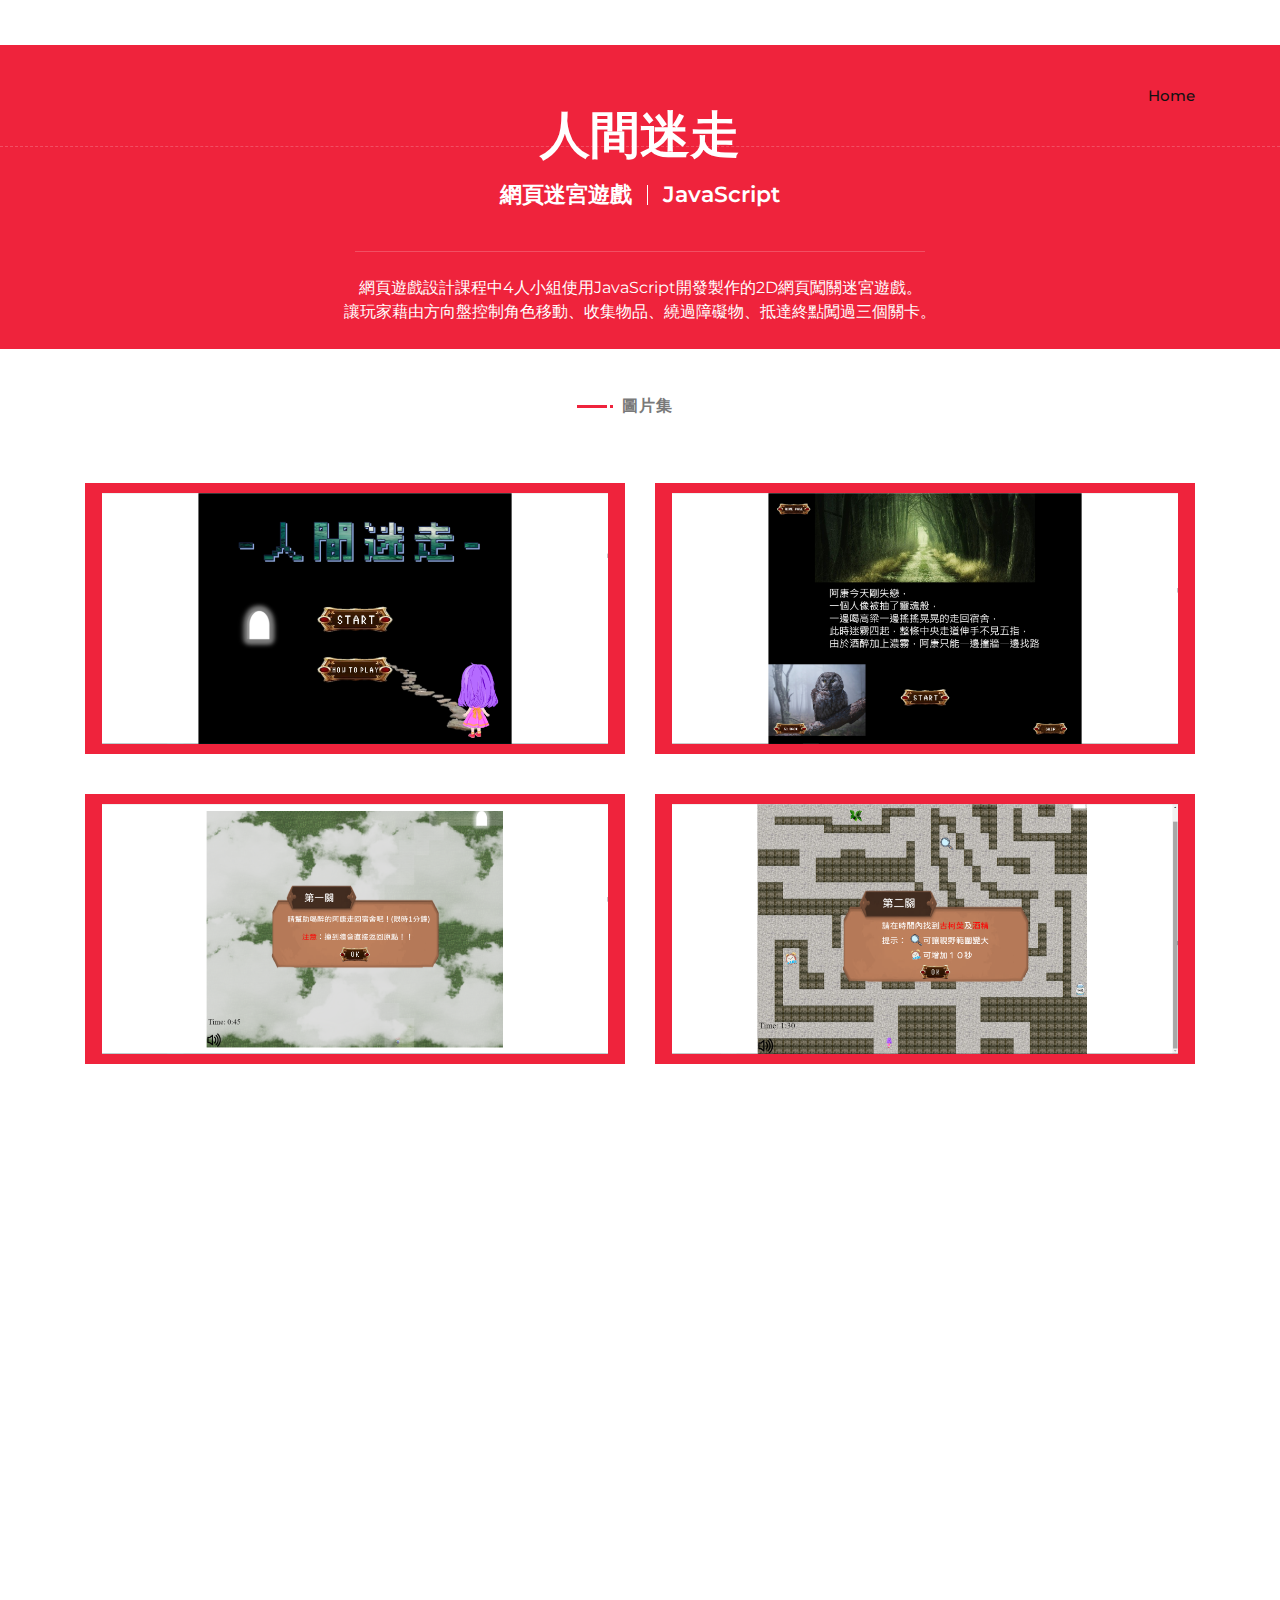
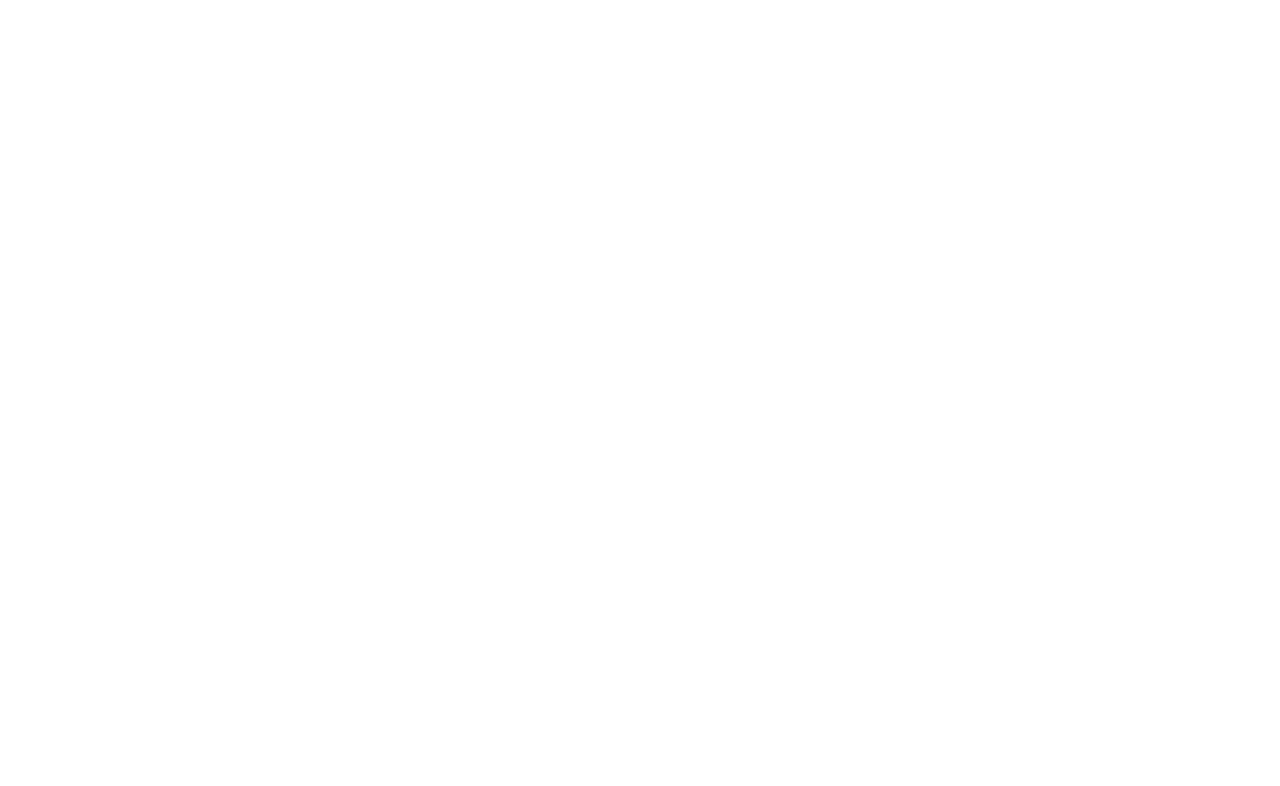
==== gameIntro.html @ 21969b81 "copy files to folder commit message" ====
<!DOCTYPE html>
<html lang="en">
    <head>
        <meta charset="utf-8">
        <title>KevinChengWebsite</title>
        <meta content="width=device-width, initial-scale=1.0" name="viewport">
        <meta content="Free Website Template" name="keywords">
        <meta content="Free Website Template" name="description">

        <!-- Favicon -->
        <link href="img/favicon.ico" rel="icon">

        <!-- Google Font -->
        <link href="https://fonts.googleapis.com/css2?family=Montserrat:wght@300;400;500;600;700&display=swap" rel="stylesheet">

        <!-- CSS Libraries -->
        <link href="https://stackpath.bootstrapcdn.com/bootstrap/4.4.1/css/bootstrap.min.css" rel="stylesheet">
        <link href="https://cdnjs.cloudflare.com/ajax/libs/font-awesome/5.10.0/css/all.min.css" rel="stylesheet">
        <link href="lib/animate/animate.min.css" rel="stylesheet">
        <link href="lib/owlcarousel/assets/owl.carousel.min.css" rel="stylesheet">
        <link href="lib/lightbox/css/lightbox.min.css" rel="stylesheet">

        <!-- Template Stylesheet -->
        <link href="css/style.css" rel="stylesheet">
    </head>

    <body data-spy="scroll" data-target=".navbar" data-offset="51">

        <div class="navbar navbar-expand-lg bg-light navbar-light">
            <div class="container-fluid">
                <!-- <a href="index.html" class="navbar-brand">DevFolio</a> -->
                <button type="button" class="navbar-toggler" data-toggle="collapse" data-target="#navbarCollapse">
                    <span class="navbar-toggler-icon"></span>
                </button>

                <div class="collapse navbar-collapse justify-content-between" id="navbarCollapse">
                    <div class="navbar-nav ml-auto">
                        <a href="index.html" class="nav-item nav-link active">Home</a>
                    </div>
                </div>
            </div>
        </div>

        <!-- -------------------------------------------------------------------------------------- -->
        <div class="footer wow fadeIn" data-wow-delay="0.3s">
            <div class="container-fluid">
                <div class="container">
                    <div class="footer-info">
                        <h2>人間迷走</h2>
                        <div class="footer-menu">
                            <p>網頁迷宮遊戲</p>
                            <p>JavaScript</p>
                        </div>
                        
                    </div>
                </div>
                <div class="container copyright">
                    <p>網頁遊戲設計課程中4人小組使用JavaScript開發製作的2D網頁闖關迷宮遊戲。<br>
                        讓玩家藉由方向盤控制角色移動、收集物品、繞過障礙物、抵達終點闖過三個關卡。</p>
                </div>
            </div>
        </div>

        <div class="blog" id="blog">
            <div class="container">
                <div class="section-header text-center wow zoomIn" data-wow-delay="0.1s">
                    <p>圖片集</p>
                    <!-- <h2>圖片集</h2> -->
                </div>
                <div class="row">
                    <div class="col-lg-6">
                        <div class="blog-item wow fadeInUp" data-wow-delay="0.1s">
                            <div class="blog-img">
                                <!-- <img src="img/maze.png" alt="Blog"> -->
                                <a class="btn" href="img/mazeimg (12).png" data-lightbox="portfolio"><img src="img/mazeimg (12).png" alt="maze"></a> 
                            </div>
                        </div>
                    </div>
                    <div class="col-lg-6">
                        <div class="blog-item wow fadeInUp" data-wow-delay="0.3s">
                            <div class="blog-img">
                                <!-- <img src="img/game (3).png" alt="Blog"> -->
                                <a class="btn" href="img/mazeimg (4).png" data-lightbox="portfolio"><img src="img/mazeimg (4).png" alt="maze"></a> 
                            </div>
                        </div>
                    </div>
                    <div class="col-lg-6">
                        <div class="blog-item wow fadeInUp" data-wow-delay="0.3s">
                            <div class="blog-img">
                                <a class="btn" href="img/mazeimg (9).png" data-lightbox="portfolio"><img src="img/mazeimg (9).png" alt="maze"></a> 
                            </div>
                        </div>
                    </div>
                    <div class="col-lg-6">
                        <div class="blog-item wow fadeInUp" data-wow-delay="0.3s">
                            <div class="blog-img">
                                <a class="btn" href="img/mazeimg (5).png" data-lightbox="portfolio"><img src="img/mazeimg (5).png" alt="maze"></a> 
                            </div>
                        </div>
                    </div>
                    <div class="col-lg-6">
                        <div class="blog-item wow fadeInUp" data-wow-delay="0.3s">
                            <div class="blog-img">
                                <a class="btn" href="img/mazeimg (7).png" data-lightbox="portfolio"><img src="img/mazeimg (7).png" alt="maze"></a> 
                            </div>
                        </div>
                    </div>
                    <div class="col-lg-6">
                        <div class="blog-item wow fadeInUp" data-wow-delay="0.3s">
                            <div class="blog-img">
                                <a class="btn" href="img/mazeimg (1).png" data-lightbox="portfolio"><img src="img/mazeimg (1).png" alt="maze"></a> 
                            </div>
                        </div>
                    </div>
                    <div class="col-lg-6">
                        <div class="blog-item wow fadeInUp" data-wow-delay="0.3s">
                            <div class="blog-img">
                                <a class="btn" href="img/mazeimg (6).png" data-lightbox="portfolio"><img src="img/mazeimg (6).png" alt="maze"></a> 
                            </div>
                        </div>
                    </div>
                    <div class="col-lg-6">
                        <div class="blog-item wow fadeInUp" data-wow-delay="0.3s">
                            <div class="blog-img">
                                <a class="btn" href="img/mazeimg (3).png" data-lightbox="portfolio"><img src="img/mazeimg (3).png" alt="maze"></a> 
                            </div>
                        </div>
                    </div>
                    <div class="col-lg-6">
                        <div class="blog-item wow fadeInUp" data-wow-delay="0.3s">
                            <div class="blog-img">
                                <a class="btn" href="img/mazeimg (10).png" data-lightbox="portfolio"><img src="img/mazeimg (10).png" alt="maze"></a> 
                            </div>
                        </div>
                    </div>
                    <div class="col-lg-6">
                        <div class="blog-item wow fadeInUp" data-wow-delay="0.3s">
                            <div class="blog-img">
                                <a class="btn" href="img/mazeimg (11).png" data-lightbox="portfolio"><img src="img/mazeimg (11).png" alt="maze"></a> 
                            </div>
                        </div>
                    </div>
                    <div class="col-lg-6">
                        <div class="blog-item wow fadeInUp" data-wow-delay="0.3s">
                            <div class="blog-img">
                                <a class="btn" href="img/mazeimg (2).png" data-lightbox="portfolio"><img src="img/mazeimg (2).png" alt="maze"></a> 
                            </div>
                        </div>
                    </div>
                    <div class="col-lg-6">
                        <div class="blog-item wow fadeInUp" data-wow-delay="0.3s">
                            <div class="blog-img">
                                <a class="btn" href="img/mazeimg (8).png" data-lightbox="portfolio"><img src="img/mazeimg (8).png" alt="maze"></a> 
                            </div>
                        </div>
                    </div>
                </div>
            </div>
        </div>

        <!-- -------------------------------------------------------------------------------------- -->

        <!-- Back to top button -->
        <a href="#" class="btn back-to-top"><i class="fa fa-chevron-up"></i></a>
        
        
        <!-- Pre Loader -->
        <div id="loader" class="show">
            <div class="loader"></div>
        </div>

        
        <!-- JavaScript Libraries -->
        <script src="https://code.jquery.com/jquery-3.4.1.min.js"></script>
        <script src="https://stackpath.bootstrapcdn.com/bootstrap/4.4.1/js/bootstrap.bundle.min.js"></script>
        <script src="lib/easing/easing.min.js"></script>
        <script src="lib/wow/wow.min.js"></script>
        <script src="lib/waypoints/waypoints.min.js"></script>
        <script src="lib/typed/typed.min.js"></script>
        <script src="lib/owlcarousel/owl.carousel.min.js"></script>
        <script src="lib/isotope/isotope.pkgd.min.js"></script>
        <script src="lib/lightbox/js/lightbox.min.js"></script>
        
        <!-- Contact Javascript File -->
        <script src="mail/jqBootstrapValidation.min.js"></script>
        <script src="mail/contact.js"></script>

        <!-- Template Javascript -->
        <script src="js/main.js"></script>
    </body>
</html>
---- css/style.css ----
/*******************************/
/********* General CSS *********/
/*******************************/
body {
    color: #797979;
    background: #ffffff;
    font-family: 'Montserrat', sans-serif;
}

h1,
h2, 
h3, 
h4,
h5, 
h6 {
    color: #414141;
}

a {
    color: #313131;
    transition: .3s;
}

a:hover,
a:active,
a:focus {
    color: #EF233C;
    outline: none;
    text-decoration: none;
}

.btn:focus,
.form-control:focus {
    box-shadow: none;
}

.container-fluid {
    max-width: 1366px;
}

.btn {
    padding: 12px 25px;
    font-size: 14px;
    font-weight: 600;
    letter-spacing: 1px;
    color: #ffffff;
    background: #EF233C;
    border: 2px solid transparent;
    border-radius: 0;
    box-shadow: inset 0 0 0 50px #EF233C;
    transition: ease-out 0.3s;
    -webkit-transition: ease-out 0.3s;
    -moz-transition: ease-out 0.3s;
}

.btn:hover {
    color: #EF233C;
    background: transparent;
    box-shadow: inset 0 0 0 0 #EF233C;
    border-color: #EF233C;
}

#loader {
    position: fixed;
    top: 0;
    right: 0;
    bottom: 0;
    left: 0;
    display: flex;
    align-items: center;
    justify-content: center;
    background: #ffffff;
    opacity: 0;
    visibility: hidden;
    -webkit-transition: opacity .3s ease-out, visibility 0s linear .3s;
    -o-transition: opacity .3s ease-out, visibility 0s linear .3s;
    transition: opacity .3s ease-out, visibility 0s linear .3s;
    z-index: 999;
}

#loader.show {
    -webkit-transition: opacity .6s ease-out, visibility 0s linear 0s;
    -o-transition: opacity .6s ease-out, visibility 0s linear 0s;
    transition: opacity .6s ease-out, visibility 0s linear 0s;
    visibility: visible;
    opacity: 1;
}

#loader .loader {
    position: relative;
    width: 45px;
    height: 45px;
    border: 5px solid #dddddd;
    border-top: 5px solid #EF233C;
    border-radius: 50%;
    -webkit-animation: spin 2s linear infinite;
    animation: spin 2s linear infinite;
}

@-webkit-keyframes spin {
    0% { -webkit-transform: rotate(0deg); }
    100% { -webkit-transform: rotate(360deg); }
}

@keyframes spin {
    0% { transform: rotate(0deg); }
    100% { transform: rotate(360deg); }
}

.back-to-top {
    position: fixed;
    display: none;
    width: 44px;
    height: 44px;
    padding: 8px 0;
    text-align: center;
    line-height: 1;
    font-size: 22px;
    right: 15px;
    bottom: 15px;
    z-index: 9;
}

.back-to-top i {
    color: #ffffff;
}

.back-to-top:hover i {
    color: #414141;
}


/**********************************/
/*********** Nav Bar CSS **********/
/**********************************/
.navbar {
    position: relative;
    transition: .5s;
    z-index: 999;
}

.navbar.nav-sticky {
    position: fixed;
    top: 0;
    width: 100%;
    box-shadow: 0 2px 5px rgba(0, 0, 0, .3);
}

.navbar .navbar-brand {
    margin: 0;
    font-size: 45px;
    line-height: 0px;
    font-weight: 700;
    letter-spacing: 2px;
    transition: .5s;
    
}

.navbar .navbar-brand img {
    max-width: 100%;
    max-height: 40px;
}

.navbar .dropdown-menu {
    margin-top: 0;
    border: 0;
    border-radius: 0;
    background: #f8f9fa;
}

@media (min-width: 992px) {
    .navbar {
        position: absolute;
        width: 100%;
        padding: 30px 60px;
        background: transparent !important;
        border-bottom: 1px dashed rgba(256, 256, 256, .2);
        z-index: 9;
    }
    
    .navbar.nav-sticky {
        padding: 10px 60px;
        background: #ffffff !important;
    }
    
    .navbar .navbar-brand {
        color: #ffffff;
    }
    
    .navbar.nav-sticky .navbar-brand {
        color: #EF233C;
    }

    .navbar-light .navbar-nav .nav-link,
    .navbar-light .navbar-nav .nav-link:focus {
        padding: 10px 10px 8px 10px;
        color: #ffffff;
        font-size: 15px;
        font-weight: 500;
    }
    
    .navbar-light.nav-sticky .navbar-nav .nav-link,
    .navbar-light.nav-sticky .navbar-nav .nav-link:focus {
        color: #414141;
    }

    .navbar-light .navbar-nav .nav-link:hover,
    .navbar-light .navbar-nav .nav-link.active {
        color: #111111;
    }
    
    .navbar-light.nav-sticky .navbar-nav .nav-link:hover,
    .navbar-light.nav-sticky .navbar-nav .nav-link.active {
        color: #EF233C;
    }
}

@media (max-width: 991.98px) {   
    .navbar {
        padding: 15px;
        background: #ffffff !important;
    }
    
    .navbar .navbar-brand {
        color: #EF233C;
    }
    
    .navbar .navbar-nav {
        margin-top: 15px;
    }
    
    .navbar a.nav-link {
        padding: 5px;
    }
    
    .navbar .dropdown-menu {
        box-shadow: none;
    }
}


/*******************************/
/********** Hero CSS ***********/
/*******************************/
.hero {
    position: relative;
    width: 100%;
    margin-bottom: 45px;
    padding: 120px 0 0 0;
    overflow: hidden;
    background: linear-gradient(rgba(239, 35, 60, .95), rgba(239, 35, 60, .95)), url(../img/hero-bg.jpg);
    background-position: center;
    background-repeat: no-repeat;
    background-size: cover;
}

.hero .container-fluid {
    padding: 0;
}

.hero .hero-image {
    position: relative;
    text-align: right;
    padding-right: 75px;
}

.hero .hero-image img {
    max-width: 80%;
    max-height: 80%;
}

.hero .hero-content {
    position: relative;
    padding-left: 75px;
    display: flex;
    align-items: flex-start;
    justify-content: center;
    flex-direction: column;
}

.hero .hero-text p {
    color: #ffffff;
    font-size: 25px;
    font-weight: 600;
    margin-bottom: 15px;
}

.hero .hero-text h1 {
    color: #ffffff;
    font-size: 60px;
    font-weight: 700;
    letter-spacing: 3px;
    margin-bottom: 15px;
}

.hero .hero-text h2 {
    display: inline-block;
    margin: 0;
    height: 35px;
    color: #ffffff;
    font-size: 35px;
    font-weight: 600;
}

.hero .hero-text .typed-text {
    display: none;
}

.hero .hero-text .typed-cursor {
    font-size: 35px;
    font-weight: 300;
    color: #ffffff;
}

.hero .hero-btn .btn {
    margin-top: 35px;
    color: #EF233C;
    background: #ffffff;
    box-shadow: inset 0 0 0 50px #ffffff;
}

.hero .hero-btn .btn:hover {
    color: #ffffff;
    background: transparent;
    box-shadow: inset 0 0 0 0 #ffffff;
    border-color: #ffffff;
}

.hero .hero-btn .btn:first-child {
    margin-right: 10px;
}

@media (max-width: 991.98px) {
    .hero {
        padding-top: 60px;
    }
    
    .hero .hero-content {
        padding: 0 15px;
    }
    
    .hero .hero-text p {
        font-size: 20px;
    }
    
    .hero .hero-text h1 {
        font-size: 45px;
    }
    
    .hero .hero-text h2 {
        font-size: 25px;
        height: 25px;
    }
    
    .hero .hero-btn .btn {
        padding: 12px 30px;
        letter-spacing: 1px;
    }
}

@media (max-width: 767.98px) {
    .hero {
        padding-top: 60px;
        padding-bottom: 60px;
    }
    
    .hero,
    .hero .hero-text,
    .hero .hero-btn {
        width: 100%;
        text-align: center;
    }
    
    .hero .hero-text p {
        font-size: 18px;
    }
    
    .hero .hero-text h1 {
        font-size: 35px;
    }
    
    .hero .hero-text h2 {
        font-size: 22px;
        height: 22px;
    }
    
    .hero .hero-btn .btn {
        padding: 10px 15px;
        letter-spacing: 1px;
    }
}

@media (max-width: 575.98px) {
    .hero .hero-text p {
        font-size: 16px;
    }
    
    .hero .hero-text h1 {
        font-size: 30px;
    }
    
    .hero .hero-text h2 {
        font-size: 18px;
        height: 18px;
    }
    
    .hero .hero-btn .btn {
        padding: 8px 10px;
        letter-spacing: 0;
    }
}


/*******************************/
/******* Section Header ********/
/*******************************/
.section-header {
    position: relative;
    margin-bottom: 45px;
}

.section-header p {
    display: inline-block;
    margin: 0 30px;
    margin-bottom: 10px;
    padding-left: 15px;
    position: relative;
    font-size: 16px;
    font-weight: 600;
    letter-spacing: 1px;
    text-transform: uppercase;
    background: #ffffff;
}

.section-header p::before {
    position: absolute;
    content: "";
    height: 3px;
    top: 11px;
    right: 0;
    left: -30px;
    background: #EF233C;
    z-index: -1;
}

.section-header p::after {
    position: absolute;
    content: "";
    width: 3px;
    height: 3px;
    top: 11px;
    left: 3px;
    background: #EF233C;
    z-index: 1;
}

.section-header h2 {
    margin: 0;
    position: relative;
    font-size: 45px;
    font-weight: 700;
}

@media (max-width: 767.98px) {
    .section-header h2 {
        font-size: 30px;
    }
}


/*******************************/
/********** About CSS **********/
/*******************************/
.about {
    position: relative;
    width: 100%;
    margin: -45px 0 45px 0;
}

.about .col-lg-6 {
    padding: 0;
}

.about .section-header {
    margin-bottom: 30px;
}

.about .about-img {
    position: relative;
    height: 100%;
}

.about .about-img img {
    position: relative;
    width: 100%;
    height: 100%;
    object-fit: cover;
}

.about .about-content {
    padding: 0 60px;
}

.about .about-text p {
    font-size: 16px;
}

.about .skills {
    margin-bottom: 30px;
}

.about .skill-name {
    margin-top: 15px;
}

.about .skill-name p {
    display: inline-block;
    margin-bottom: 5px;
    font-size: 16px;
    font-weight: 400;
}

.about .skill-name p:last-child {
    float: right;
}

.about .progress {
    height: 10px;
    border-radius: 10px;
    background: #dddddd;
}

.about .progress .progress-bar {
    width: 0px;
    background: #EF233C;
    border-radius: 10px;
    transition: 2s;
}

.about .about-text a.btn {
    margin-top: 15px;
}

@media (max-width: 991.98px) {
    .about .about-content {
        padding: 45px 15px 0 15px;
    }
}


/*******************************/
/******* Experience CSS ********/
/*******************************/
.experience {
    position: relative;
    padding: 45px 0 15px 0;
}

.experience .timeline {
    position: relative;
    width: 100%;
}

.experience .timeline::after {
    content: '';
    position: absolute;
    width: 2px;
    background: #EF233C;
    top: 0;
    bottom: 0;
    left: 50%;
    margin-left: -1px;
}

.experience .timeline .timeline-item {
    position: relative;
    background: inherit;
    width: 50%;
    margin-bottom: 30px;
}

.experience .timeline .timeline-item.left {
    left: 0;
    padding-right: 30px;
}

.experience .timeline .timeline-item.right {
    left: 50%;
    padding-left: 30px;
}

.experience .timeline .timeline-item::after {
    content: '';
    position: absolute;
    width: 16px;
    height: 16px;
    top: 48px;
    right: -8px;
    background: #ffffff;
    border: 2px solid #EF233C;
    border-radius: 16px;
    z-index: 1;
}

.experience .timeline .timeline-item.right::after {
    left: -8px;
}

.experience .timeline .timeline-item::before {
  content: '';
  position: absolute;
  width: 0;
  height: 0;
  top: 46px;
  right: 10px;
  z-index: 1;
  border: 10px solid;
  border-color: transparent transparent transparent #dddddd;
}

.experience .timeline .timeline-item.right::before {
  left: 10px;
  border-color: transparent #dddddd transparent transparent;
}

.experience .timeline .timeline-date {
    position: absolute;
    width: 100%;
    top: 44px;
    font-size: 16px;
    font-weight: 600;
    color: #EF233C;
    text-transform: uppercase;
    letter-spacing: 1px;
    z-index: 1;
}

.experience .timeline .timeline-item.left .timeline-date {
    text-align: left;
    left: calc(100% + 55px);
}

.experience .timeline .timeline-item.right .timeline-date {
    text-align: right;
    right: calc(100% + 55px);
}

.experience .timeline .timeline-text {
    padding: 30px;
    background: #ffffff;
    position: relative;
    border-right: 5px solid #dddddd;
    box-shadow: 0 0 60px rgba(0, 0, 0, .08);
}

.experience .timeline .timeline-item.right .timeline-text {
    border-right: none;
    border-left: 5px solid #dddddd;
}

.experience .timeline .timeline-text h2 {
    margin: 0 0 5px 0;
    font-size: 22px;
    font-weight: 600;
}

.experience .timeline .timeline-text h4 {
    margin: 0 0 10px 0;
    font-size: 16px;
    font-style: italic;
    font-weight: 400;
}

.experience .timeline .timeline-text p {
    margin: 0;
    font-size: 16px;
}

@media (max-width: 767.98px) {
    .experience .timeline::after {
        left: 8px;
    }

    .experience .timeline .timeline-item {
        width: 100%;
        padding-left: 38px;
    }
    
    .experience .timeline .timeline-item.left {
        padding-right: 0;
    }
    
    .experience .timeline .timeline-item.right {
        left: 0%;
        padding-left: 38px;
    }

    .experience .timeline .timeline-item.left::after, 
    .experience .timeline .timeline-item.right::after {
        left: 0;
    }
    
    .experience .timeline .timeline-item.left::before,
    .experience .timeline .timeline-item.right::before {
        left: 18px;
        border-color: transparent #dddddd transparent transparent;
    }
    
    .experience .timeline .timeline-item.left .timeline-date,
    .experience .timeline .timeline-item.right .timeline-date {
        position: relative;
        top: 0;
        right: auto;
        left: 0;
        text-align: left;
        margin-bottom: 10px;
    }
    
    .experience .timeline .timeline-item.left .timeline-text,
    .experience .timeline .timeline-item.right .timeline-text {
        border-right: none;
        border-left: 5px solid #dddddd;
    }
}


/*******************************/
/********* Service CSS *********/
/*******************************/
.service {
    position: relative;
    width: 100%;
    padding: 45px 0 15px 0;
}

.service .service-item {
    position: relative;
    margin-bottom: 30px;
    display: flex;
    align-items: center;
    box-shadow: inset 0 0 0 0 transparent;
    transition: ease-out 0.5s;
}

.service .service-item:hover {
    box-shadow: inset 800px 0 0 0 #EF233C;
}

.service .service-icon {
    position: relative;
    width: 150px;
    min-height: 150px;
    display: flex;
    align-items: center;
    justify-content: center;
    border: 1px solid #EF233C;
    background: #ffffff;
}

.service .service-icon i {
    position: relative;
    font-size: 60px;
    color: #EF233C;
    transition: .3s;
}

.service .service-item:hover i {
    font-size: 75px;
}

.service .service-text {
    position: relative;
    width: calc(100% - 120px);
    padding: 0 30px;
}

.service .service-text h3 {
    margin-bottom: 10px;
    font-size: 20px;
    font-weight: 600;
    transition: 1s;
}

.service .service-text p {
    margin: 0;
    font-size: 16px;
    transition: 1s;
}

.service .service-item:hover .service-text h3,
.service .service-item:hover .service-text p {
    color: #ffffff;
}

@media (max-width: 575.98px) {
    .service .service-text h3 {
        font-size: 16px;
        margin-bottom: 5px;
    }
    
    .service .service-text p {
        font-size: 14px;
    }
}


/*******************************/
/******** Portfolio CSS ********/
/*******************************/
.portfolio {
    position: relative;
    padding: 45px 0 15px 0;
}

.portfolio #portfolio-filter {
    padding: 0;
    margin: -15px 0 25px 0;
    list-style: none;
    font-size: 0;
    text-align: center;
}

.portfolio #portfolio-filter li {
    cursor: pointer;
    display: inline-block;
    margin: 5px;
    padding: 6px 12px;
    font-size: 14px;
    font-weight: 600;
    color: #ffffff;
    background: #EF233C;
    border: 2px solid transparent;
    border-radius: 0;
    box-shadow: inset 0 0 0 50px #EF233C;
    transition: ease-out 0.3s;
    -webkit-transition: ease-out 0.3s;
    -moz-transition: ease-out 0.3s;
}

.portfolio #portfolio-filter li:hover,
.portfolio #portfolio-filter li.filter-active {
    color: #EF233C;
    background: transparent;
    box-shadow: inset 0 0 0 0 #EF233C;
    border-color: #EF233C;
}

.portfolio .portfolio-item {
    position: relative;
}

.portfolio .portfolio-wrap {
    position: relative;
    width: 100%;
}

.portfolio .portfolio-img {
    position: relative;
    overflow: hidden;
}

.portfolio .portfolio-img img {
    position: relative;
    width: 100%; 
    height: 100%; 
    object-fit: cover;
    transform: scale(1.1);
    transition: .5s;
}

.portfolio .portfolio-item:hover img {
    margin-left: 15px;
}

.portfolio .portfolio-text {
    position: relative;
    height: 60px;
    width: calc(100% - 30px);
    margin: -30px 15px 30px 15px;
    display: flex;
    align-items: center;
    background: #ffffff;
    box-shadow: 0 0 15px rgba(0, 0, 0, .12);
}

.portfolio .portfolio-text h3 {
    width: calc(100% - 70px);
    font-size: 18px;
    font-weight: 700;
    margin: 0 0 0 15px;
    white-space: nowrap;
    overflow: hidden;
}

.portfolio .portfolio-text a.btn {
    width: 50px;
    height: 50px;
    padding: 5 5 2px 1px;
    margin-right: 10px;
    display: flex;
    align-items: center;
    justify-content: center;
    font-size: 15px;
    font-weight: 100;
}

.portfolio .portfolio-item:hover a.btn {
    color: #EF233C;
    background: transparent;
    box-shadow: inset 0 0 0 0 #EF233C;
    border-color: #EF233C;
}


/*******************************/
/********* Banner CSS **********/
/*******************************/
.banner {
    position: relative;
    width: 100%;
    margin: 45px 0;
    padding: 90px 0;
    background: #EF233C;
}

.banner .container {
    max-width: 750px;
    text-align: center;
}

.banner .section-header {
    margin-bottom: 20px;
}

.banner .section-header p {
    color: #414141;
    background: transparent;
}

.banner .section-header p::after {
    display: none;
}

.banner .section-header h2 {
    color: #ffffff;
}

.banner .section-header h2 span {
    color: #414141;
    font-size: 50px;
}

.banner .banner-text p {
    font-size: 18px;
    color: #ffffff;
}

.banner .banner-text .btn {
    margin-top: 15px;
    color: #EF233C;
    background: #ffffff;
    box-shadow: inset 0 0 0 50px #ffffff;
}

.banner .banner-text .btn:hover {
    color: #ffffff;
    background: transparent;
    box-shadow: inset 0 0 0 0 #ffffff;
    border-color: #ffffff;
}


/*******************************/
/********* Pricing CSS *********/
/*******************************/
.price {
    position: relative;
    width: 100%;
    padding: 45px 0 15px 0;
}

.price .row {
    padding: 0 15px;
}

.price .col-md-4 {
    padding: 0;
}

.price .price-item {
    position: relative;
    margin-bottom: 30px;
    background: #ffffff;
}

.price .featured-item {
    box-shadow: 0 0 30px rgba(0, 0, 0, .2);
    z-index: 1;
}

.price .price-header,
.price .price-body,
.price .price-footer {
    position: relative;
    text-align: center;
}

.price .price-header {
    padding: 45px 0 30px 0;
    color: #414141;
}

.price .price-item.featured-item .price-header {
    color: #EF233C;
}

.price .price-title h2 {
    font-size: 25px;
    font-weight: 400;
    text-transform: uppercase;
}

.price .price-prices h2 {
    font-size: 45px;
    font-weight: 700;
    margin-left: 10px;
}

.price .price-prices h2 small {
    position: absolute;
    font-size: 18px;
    font-weight: 400;
    margin-top: 9px;
    margin-left: -12px;
}

.price .price-prices h2 span {
    margin-left: 1px;
    font-size: 18px;
    font-weight: 400;
}

.price .price-item.featured-item h2 {
    color: #EF233C;
}

.price .price-body {
    padding: 0 0 20px 0;
}

.price .price-description ul {
    margin: 0;
    padding: 0;
    list-style: none;
}

.price .price-description ul li {
    padding: 0 0 20px 0;
}

.price .price-item .price-action {
    padding-bottom: 45px;
}

.price .price-item .price-action .btn {
    color: #ffffff;
    background: #414141;
    box-shadow: inset 0 0 0 50px #414141;
}

.price .price-item .price-action .btn:hover {
    color: #414141;
    background: transparent;
    box-shadow: inset 0 0 0 0 #414141;
    border-color: #414141;
}

.price .price-item.featured-item .price-action .btn {
    color: #ffffff;
    background: #EF233C;
    box-shadow: inset 0 0 0 50px #EF233C;
}

.price .price-item.featured-item .price-action .btn:hover {
    color: #EF233C;
    background: transparent;
    box-shadow: inset 0 0 0 0 #EF233C;
    border-color: #EF233C;
}


/*******************************/
/*********** Team CSS **********/
/*******************************/
.team {
    position: relative;
    width: 100%;
    padding: 45px 0 15px 0;
}

.team .team-item {
    position: relative;
    background: #ffffff;
    margin-bottom: 30px;
    display: flex;
    align-items: center;
    justify-content: flex-start;
    box-shadow: inset 0 0 0 0 transparent;
    transition: ease-out 0.5s;
}

.team .team-img {
    position: relative;
    width: 50%;
    overflow: hidden;
}

.team .team-img img {
    position: relative;
    width: 150%;
    transition: .5s;
}

.team .team-text {
    position: relative;
    width: 50%;
    padding: 0 30px;
}

.team .team-text h2 {
    color: #EF233C;
    font-size: 18px;
    font-weight: 600;
    margin-bottom: 5px;
    transition: 1s;
}

.team .team-text h4 {
    font-size: 14px;
    font-weight: 600;
    margin-bottom: 15px;
    transition: 1s;
}

.team .team-text p {
    margin-bottom: 20px;
    transition: 1s;
}

.team .team-social {
    position: relative;
    display: flex;
    align-items: center;
    justify-content: flex-start;
}

.team .team-social a.btn {
    width: 35px;
    height: 35px;
    padding: 0;
    display: flex;
    align-items: center;
    justify-content: center;
    font-size: 14px;
    font-weight: normal;
    margin-right: 5px;
}

/* .team .team-item:hover {
    box-shadow: inset 800px 0 0 0 #EF233C;
}

.team .team-item:hover .team-img img {
    transform: scale(1.2);
}

.team .team-item:hover .team-text h2,
.team .team-item:hover .team-text h4,
.team .team-item:hover .team-text p {
    color: #ffffff;
}

.team .team-item:hover .team-social a.btn {
    background: #ffffff;
}

.team .team-item:hover .team-social a.btn:hover {
    border-color: #ffffff;
} */

@media(max-width: 575.98px) {
    .team .team-text {
        padding: 0 15px;
    }
    
    .team .team-text h2 {
        font-size: 16px;
        margin-bottom: 0;
    }

    .team .team-text h4 {
        margin-bottom: 5px;
    }

    .team .team-text p {
        font-size: 14px;
        line-height: 18px;
        margin-bottom: 10px;
    }
}


/*******************************/
/******* Testimonial CSS *******/
/*******************************/
.testimonial {
    position: relative;
    margin: 45px 0;
    padding: 90px 0;
    background: #EF233C;
}

.testimonial .container {
    max-width: 900px;
}

.testimonial .testimonial-icon {
    margin-bottom: 45px;
    text-align: center;
}

.testimonial .testimonial-icon i {
    font-size: 60px;
    color: rgba(256, 256, 256, .5);
}

.testimonial .testimonial-item {
    position: relative;
    margin: 0 15px;
    text-align: center;
}

.testimonial .testimonial-img {
    position: relative;
    margin-bottom: 15px;
    z-index: 1;
}

.testimonial .testimonial-item img {
    margin: 0 auto;
    width: 120px;
    padding: 10px;
    border: 5px dotted #ffffff;
    border-radius: 100px;
}

.testimonial .testimonial-text {
    position: relative;
    margin-top: -70px;
    padding: 65px 35px 30px 35px;
    text-align: center;
    background: #ffffff;
    border-radius: 500px;
}

.testimonial .testimonial-item p {
    font-size: 18px;
    font-style: italic;
}

.testimonial .testimonial-text h3 {
    color: #EF233C;
    font-size: 18px;
    font-weight: 600;
    margin-bottom: 10px;
}

.testimonial .testimonial-text h4 {
    color: #666666;
    font-size: 14px;
    margin-bottom: 0;
}

.testimonial .owl-dots {
    margin-top: 15px;
    text-align: center;
}

.testimonial .owl-dot {
    display: inline-block;
    margin: 0 5px;
    width: 12px;
    height: 12px;
    border-radius: 50%;
    background: rgba(256, 256, 256, .5);
}

.testimonial .owl-dot.active {
    background: #ffffff;
}


/*******************************/
/********* Contact CSS *********/
/*******************************/
.contact {
    position: relative;
    width: 100%;
    margin: 45px 0;
    background: #EF233C;
}

.contact .container-fluid {
    background: url(../img/contact.jpg) left center no-repeat;
    background-size: contain;
}

.contact .contact-form {
    position: relative;
    padding: 90px 0 90px 45px;
    background: #EF233C;
}

.contact .contact-form input {
    color: #ffffff;
    padding: 15px 0;
    background: none;
    border-radius: 0;
    border: none;
    border-bottom: 1px solid rgba(256, 256, 256, .5);
}

.contact .contact-form textarea {
    color: #ffffff;
    height: 90px;
    padding: 15px 0;
    background: none;
    border-radius: 0;
    border: none;
    border-bottom: 1px solid rgba(256, 256, 256, .5);
}

.contact .contact-form .form-control::placeholder {
    color: #ffffff;
    opacity: 1;
}

.contact .contact-form .form-control:-ms-input-placeholder,
.contact .contact-form .form-control::-ms-input-placeholder {
    color: #ffffff;
}

.contact .contact-form .btn {
    margin-top: 35px;
    color: #EF233C;
    background: #ffffff;
    box-shadow: inset 0 0 0 50px #ffffff;
}

.contact .contact-form .btn:hover {
    color: #ffffff;
    background: transparent;
    box-shadow: inset 0 0 0 0 #ffffff;
    border-color: #ffffff;
}

.contact .help-block ul {
    margin: 0;
    padding: 0;
    list-style-type: none;
    font-size: 14px;
    font-style: italic;
    color: #ffffff;
}

@media (max-width: 767.98px) {
    .contact .container-fluid {
        background: none;
    }
    
    .contact .contact-form {
        padding: 90px 0;
    }
}


/*******************************/
/*********** Blog CSS **********/
/*******************************/
.blog {
    position: relative;
    width: 100%;
    padding: 45px 0 15px 0;
}

.blog .blog-item {
    position: relative;
    margin-bottom: 30px;
}

.blog .blog-img {
    position: relative;
    width: 100%;
    overflow: hidden;
}

.blog .blog-img img {
    width: 100%;
    transition: .5s;
}

.blog .blog-item:hover img {
    transform: scale(1.1);
}

.blog .blog-text {
    position: relative;
    padding: 30px;
    border-right: 1px solid rgba(0, 0, 0, .07);
    border-bottom: 1px solid rgba(0, 0, 0, .07);
    border-left: 1px solid rgba(0, 0, 0, .07);
}

.blog .blog-text h2 {
    font-size: 25px;
    font-weight: 600;
}

.blog .blog-text p {
    margin-bottom: 10px;
}

.blog .blog-item a.btn {
    margin-top: 10px;
    padding: 8px 15px;
}

.blog .blog-item a.btn i {
    margin-left: 5px;
}

.blog .blog-meta {
    position: relative;
    display: flex;
    margin-bottom: 15px;
}

.blog .blog-meta p {
    margin: 0 10px 0 0;
    font-size: 13px;
}

.blog .blog-meta i {
    color: #414141;
    margin-right: 5px;
}

.blog .blog-meta p:last-child {
    margin: 0;
}


/*******************************/
/********* Footer CSS **********/
/*******************************/
.footer {
    position: relative;
    margin-top: 45px;
    background: #EF233C;
}

.footer .container-fluid {
    padding: 60px 0 0 0;
}

.footer .footer-info {
    position: relative;
    width: 100%;
    text-align: center;
}

.footer .footer-info h2 {
    margin-bottom: 20px;
    font-size: 50px;
    font-weight: 700;
    color: #ffffff;
}

.footer .footer-info h3 {
    margin-bottom: 25px;
    font-size: 22px;
    font-weight: 600;
    color: #ffffff;
}

.footer .footer-menu {
    width: 100%;
    display: flex;
    justify-content: center;
}

.footer .footer-menu p {
    color: #ffffff;
    font-size: 22px;
    font-weight: 600;
    line-height: 20px;
    padding: 0 15px;
    border-right: 1px solid #ffffff;
}

.footer .footer-menu p:last-child {
    border: none;
}

.footer .footer-social {
    position: relative;
    margin-top: 15px;
}

.footer .footer-social a {
    display: inline-block;
}

.footer .footer-social a i {
    margin-right: 15px;
    font-size: 20px;
    color: #ffffff;
    transition: .3s;
}

.footer .footer-social a:last-child i {
    margin: 0;
}

.footer .footer-social a:hover i {
    color: #414141;
}

.footer .copyright {
    position: relative;
    text-align: center;
    margin-top: 30px;
    padding-top: 25px;
    padding-bottom: 25px;
}

.footer .copyright::before {
    position: absolute;
    content: "";
    width: 50%;
    height: 1px;
    top: 0;
    left: 25%;
    background: rgba(256, 256, 256, .2);
}

.footer .copyright p {
    margin: 0;
    color: #ffffff;
}

.footer .copyright .col-md-6:last-child p {
    text-align: right;
}

.footer .copyright p a {
    color: #ffffff;
    font-weight: 600;
}

.footer .copyright p a:hover {
    color: #414141;
}

@media (max-width: 575.98px) {
    .footer .footer-info h2 {
        margin-bottom: 20px;
        font-size: 20px;
        font-weight: 600;
    }

    .footer .footer-info h3 {
        margin-bottom: 20px;
        font-size: 16px;
    }

    .footer .footer-menu p {
        font-size: 16px;
        line-height: 16px;
        padding: 0 5px;
    }
}
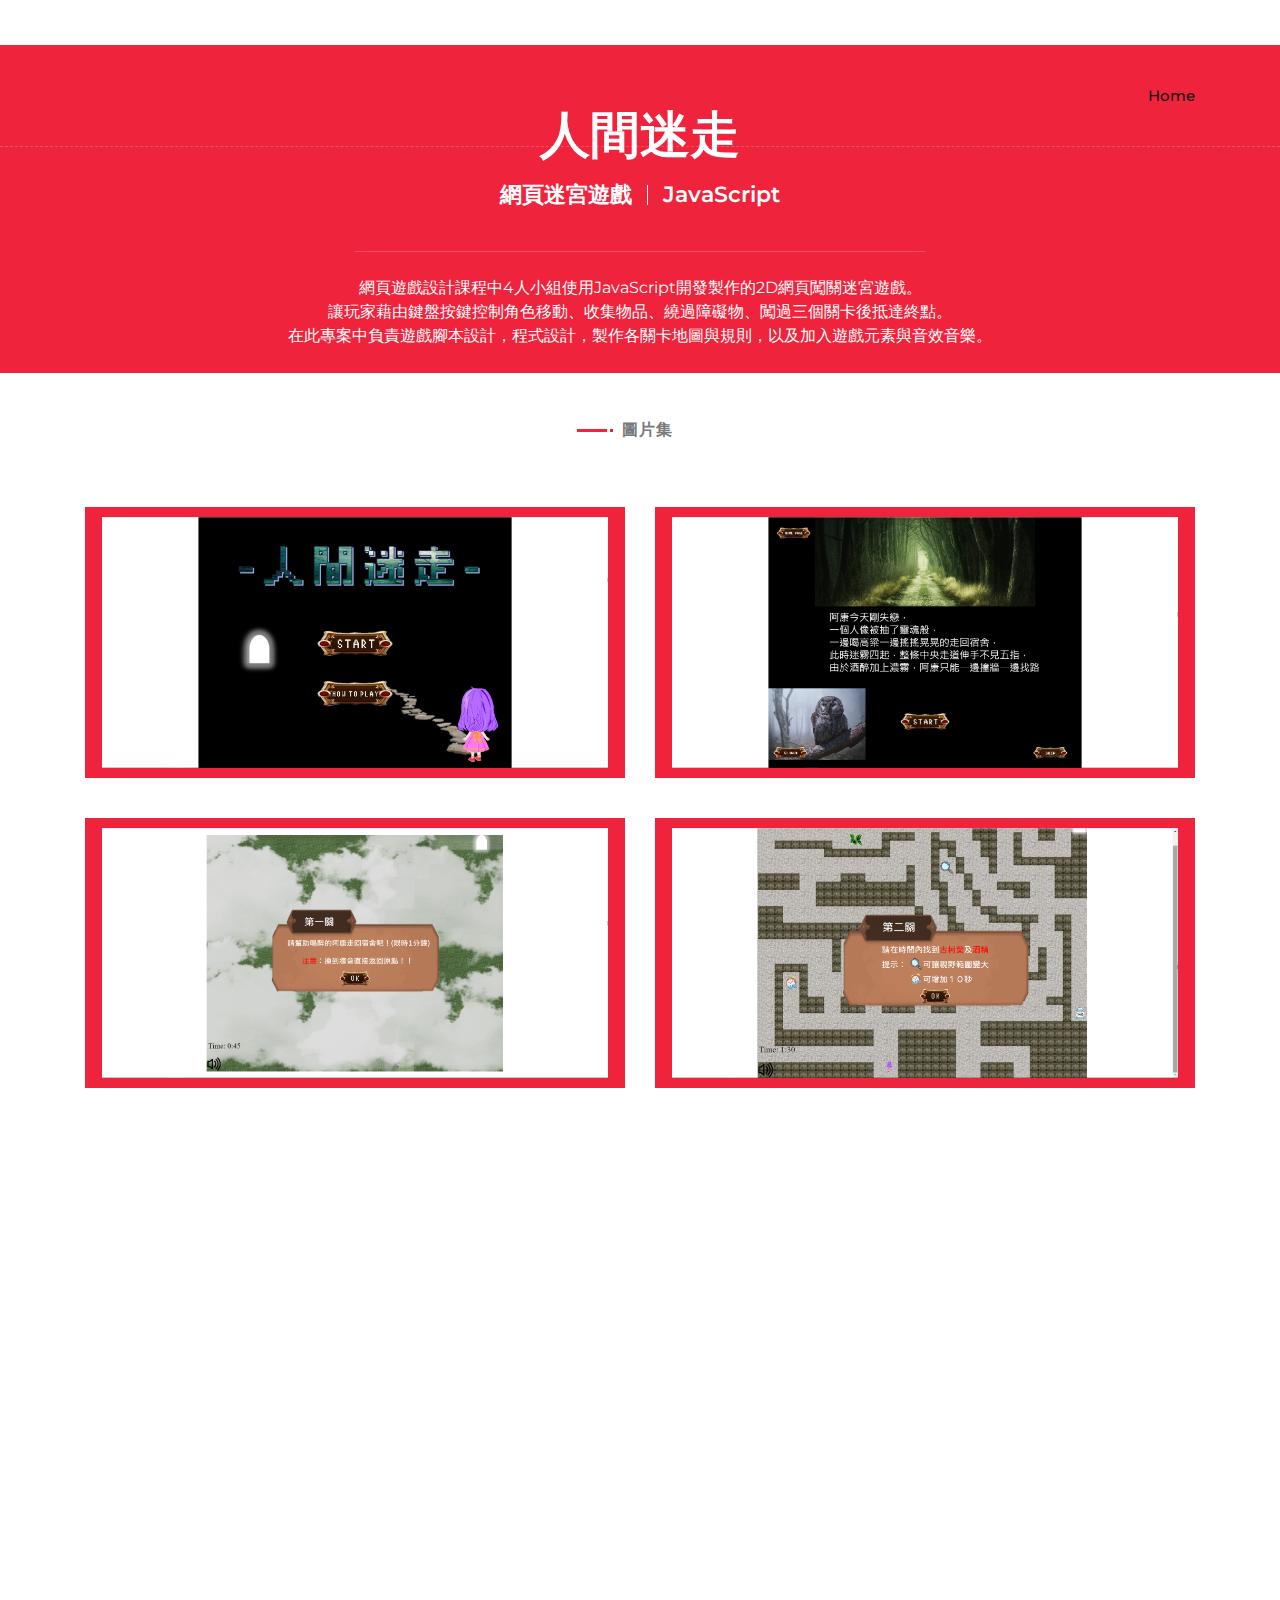
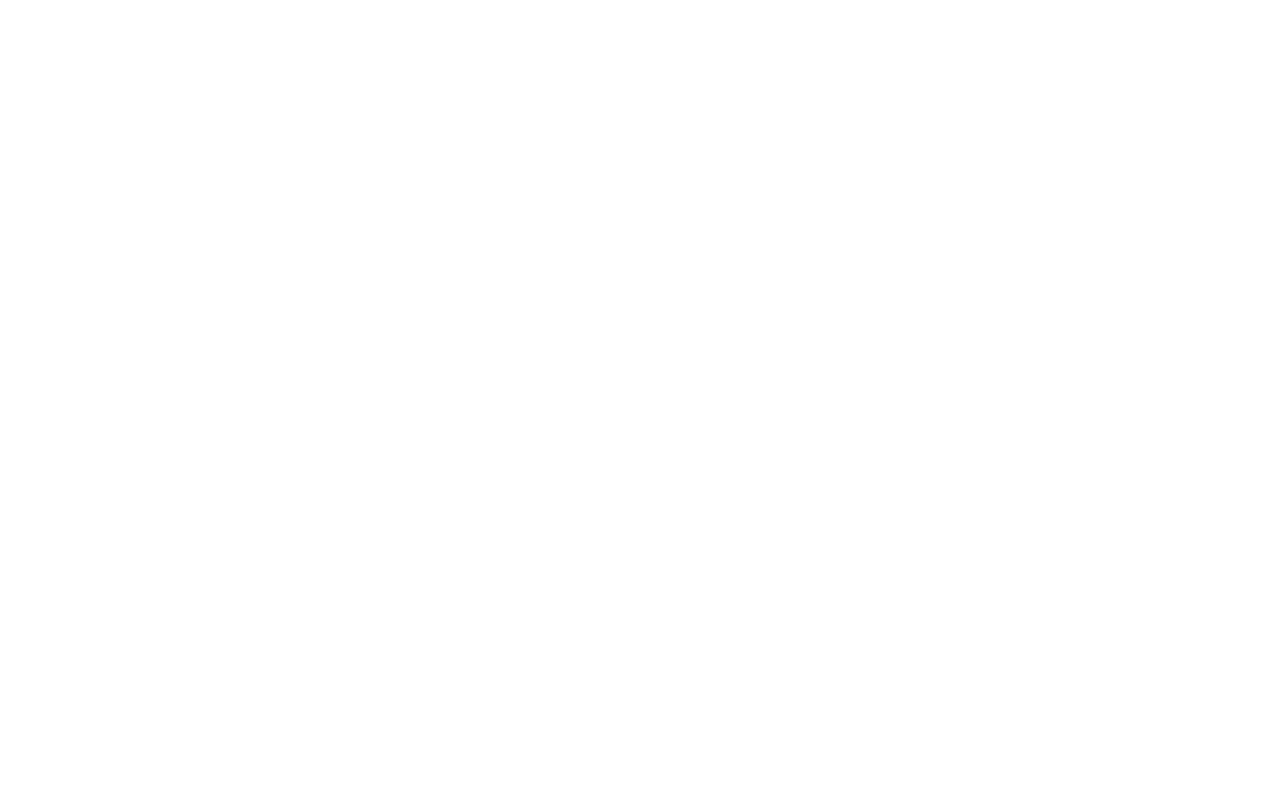
==== commit 23ce87bf: "edit game intro" ====
--- a/gameIntro.html
+++ b/gameIntro.html
@@ -56,7 +56,8 @@
                 </div>
                 <div class="container copyright">
                     <p>網頁遊戲設計課程中4人小組使用JavaScript開發製作的2D網頁闖關迷宮遊戲。<br>
-                        讓玩家藉由方向盤控制角色移動、收集物品、繞過障礙物、抵達終點闖過三個關卡。</p>
+                        讓玩家藉由鍵盤按鍵控制角色移動、收集物品、繞過障礙物、闖過三個關卡後抵達終點。<br>
+                        在此專案中負責遊戲腳本設計，程式設計，製作各關卡地圖與規則，以及加入遊戲元素與音效音樂。</p>
                 </div>
             </div>
         </div>
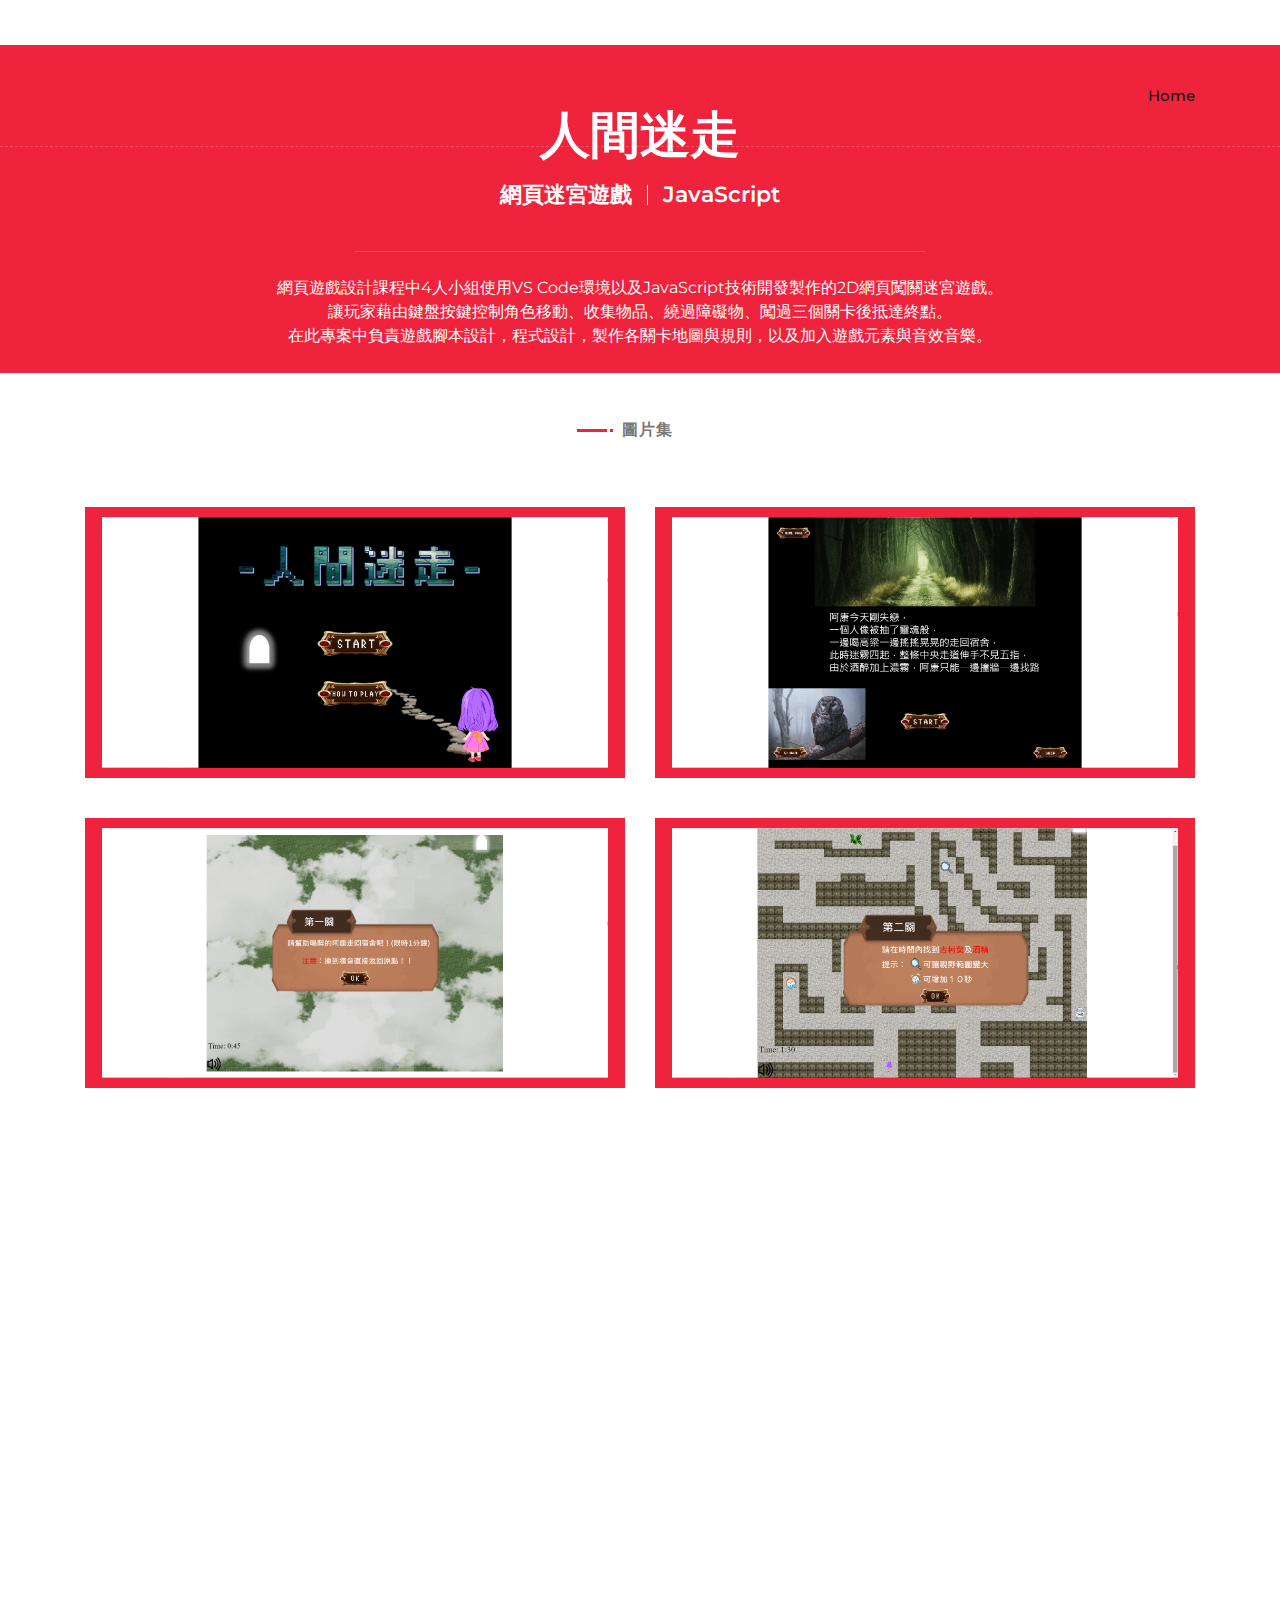
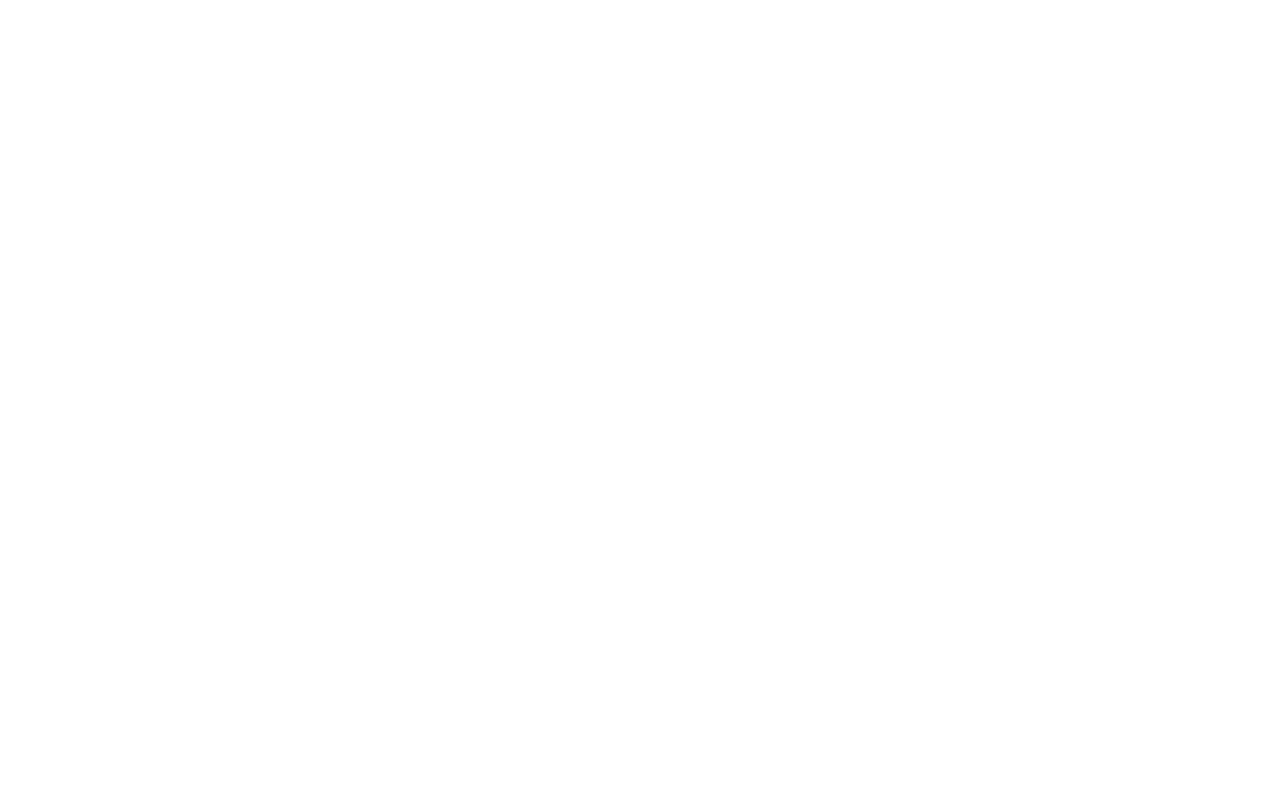
==== commit 0ad2604d: "edit intros" ====
--- a/gameIntro.html
+++ b/gameIntro.html
@@ -55,7 +55,7 @@
                     </div>
                 </div>
                 <div class="container copyright">
-                    <p>網頁遊戲設計課程中4人小組使用JavaScript開發製作的2D網頁闖關迷宮遊戲。<br>
+                    <p>網頁遊戲設計課程中4人小組使用VS Code環境以及JavaScript技術開發製作的2D網頁闖關迷宮遊戲。<br>
                         讓玩家藉由鍵盤按鍵控制角色移動、收集物品、繞過障礙物、闖過三個關卡後抵達終點。<br>
                         在此專案中負責遊戲腳本設計，程式設計，製作各關卡地圖與規則，以及加入遊戲元素與音效音樂。</p>
                 </div>
